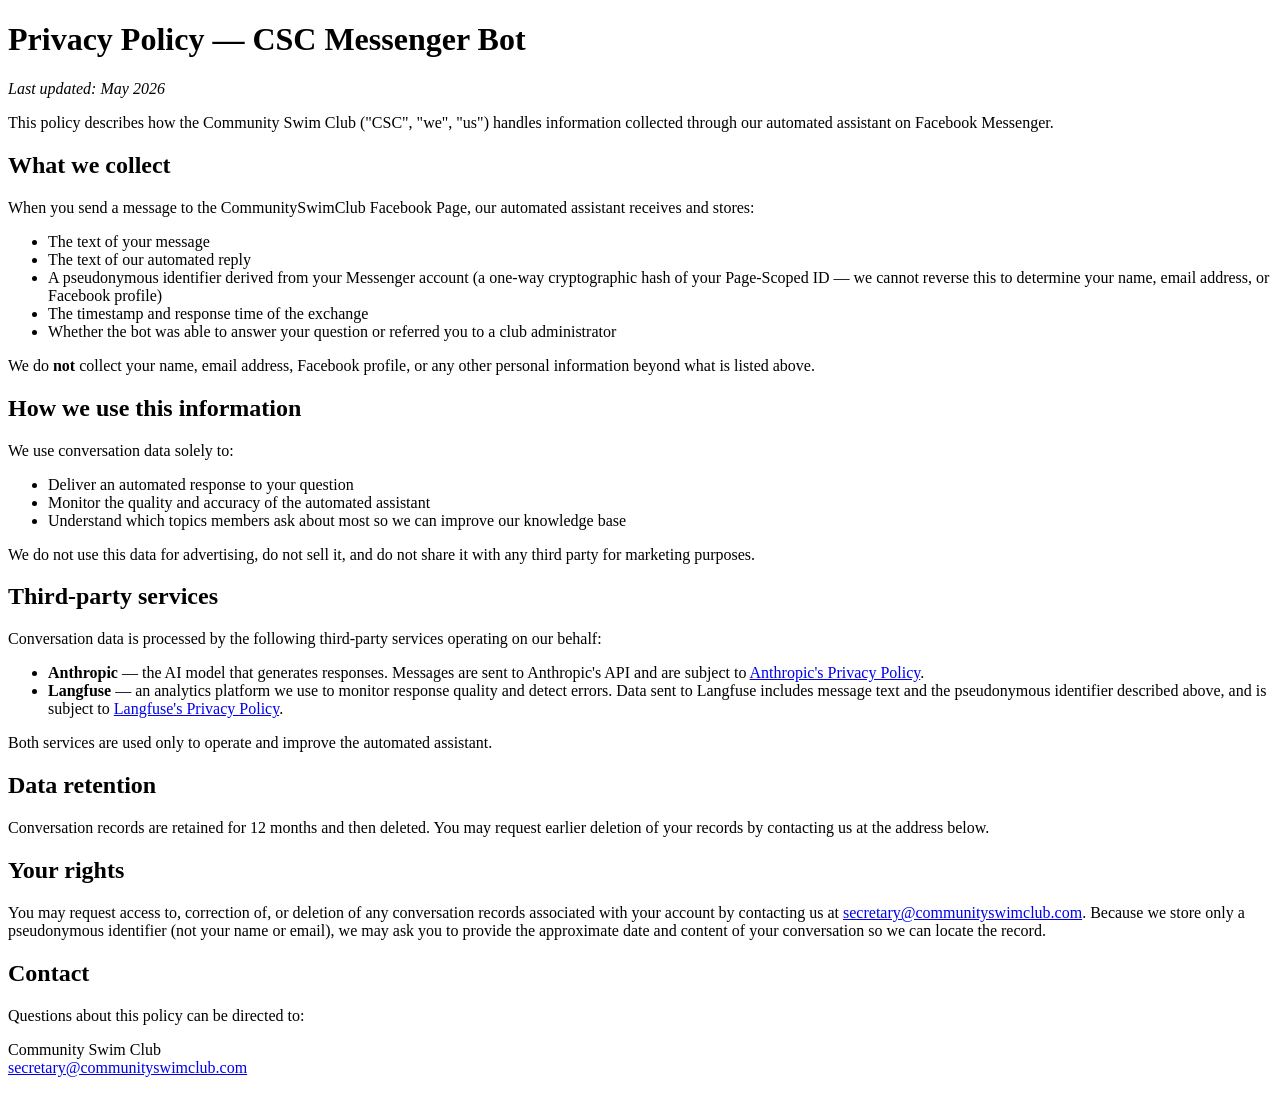
==== docs/privacy-policy.html @ 6b5609eb "Add privacy policy for Meta App Review HTML ready to publish at communityswimclub.com/privacy — requ" ====
<!DOCTYPE html>
<html lang="en">
<head>
  <meta charset="UTF-8">
  <title>Privacy Policy — CSC Messenger Bot</title>
</head>
<body>

<h1>Privacy Policy — CSC Messenger Bot</h1>
<p><em>Last updated: May 2026</em></p>

<p>This policy describes how the Community Swim Club ("CSC", "we", "us") handles
information collected through our automated assistant on Facebook Messenger.</p>

<h2>What we collect</h2>
<p>When you send a message to the CommunitySwimClub Facebook Page, our automated
assistant receives and stores:</p>
<ul>
  <li>The text of your message</li>
  <li>The text of our automated reply</li>
  <li>A pseudonymous identifier derived from your Messenger account (a one-way
      cryptographic hash of your Page-Scoped ID — we cannot reverse this to
      determine your name, email address, or Facebook profile)</li>
  <li>The timestamp and response time of the exchange</li>
  <li>Whether the bot was able to answer your question or referred you to a
      club administrator</li>
</ul>
<p>We do <strong>not</strong> collect your name, email address, Facebook profile,
or any other personal information beyond what is listed above.</p>

<h2>How we use this information</h2>
<p>We use conversation data solely to:</p>
<ul>
  <li>Deliver an automated response to your question</li>
  <li>Monitor the quality and accuracy of the automated assistant</li>
  <li>Understand which topics members ask about most so we can improve our
      knowledge base</li>
</ul>
<p>We do not use this data for advertising, do not sell it, and do not share it
with any third party for marketing purposes.</p>

<h2>Third-party services</h2>
<p>Conversation data is processed by the following third-party services operating
on our behalf:</p>
<ul>
  <li><strong>Anthropic</strong> — the AI model that generates responses.
      Messages are sent to Anthropic's API and are subject to
      <a href="https://www.anthropic.com/legal/privacy">Anthropic's Privacy Policy</a>.</li>
  <li><strong>Langfuse</strong> — an analytics platform we use to monitor response
      quality and detect errors. Data sent to Langfuse includes message text and
      the pseudonymous identifier described above, and is subject to
      <a href="https://langfuse.com/privacy">Langfuse's Privacy Policy</a>.</li>
</ul>
<p>Both services are used only to operate and improve the automated assistant.</p>

<h2>Data retention</h2>
<p>Conversation records are retained for 12 months and then deleted. You may
request earlier deletion of your records by contacting us at the address below.</p>

<h2>Your rights</h2>
<p>You may request access to, correction of, or deletion of any conversation
records associated with your account by contacting us at
<a href="mailto:secretary@communityswimclub.com">secretary@communityswimclub.com</a>.
Because we store only a pseudonymous identifier (not your name or email), we
may ask you to provide the approximate date and content of your conversation so
we can locate the record.</p>

<h2>Contact</h2>
<p>Questions about this policy can be directed to:</p>
<p>Community Swim Club<br>
<a href="mailto:secretary@communityswimclub.com">secretary@communityswimclub.com</a></p>

</body>
</html>
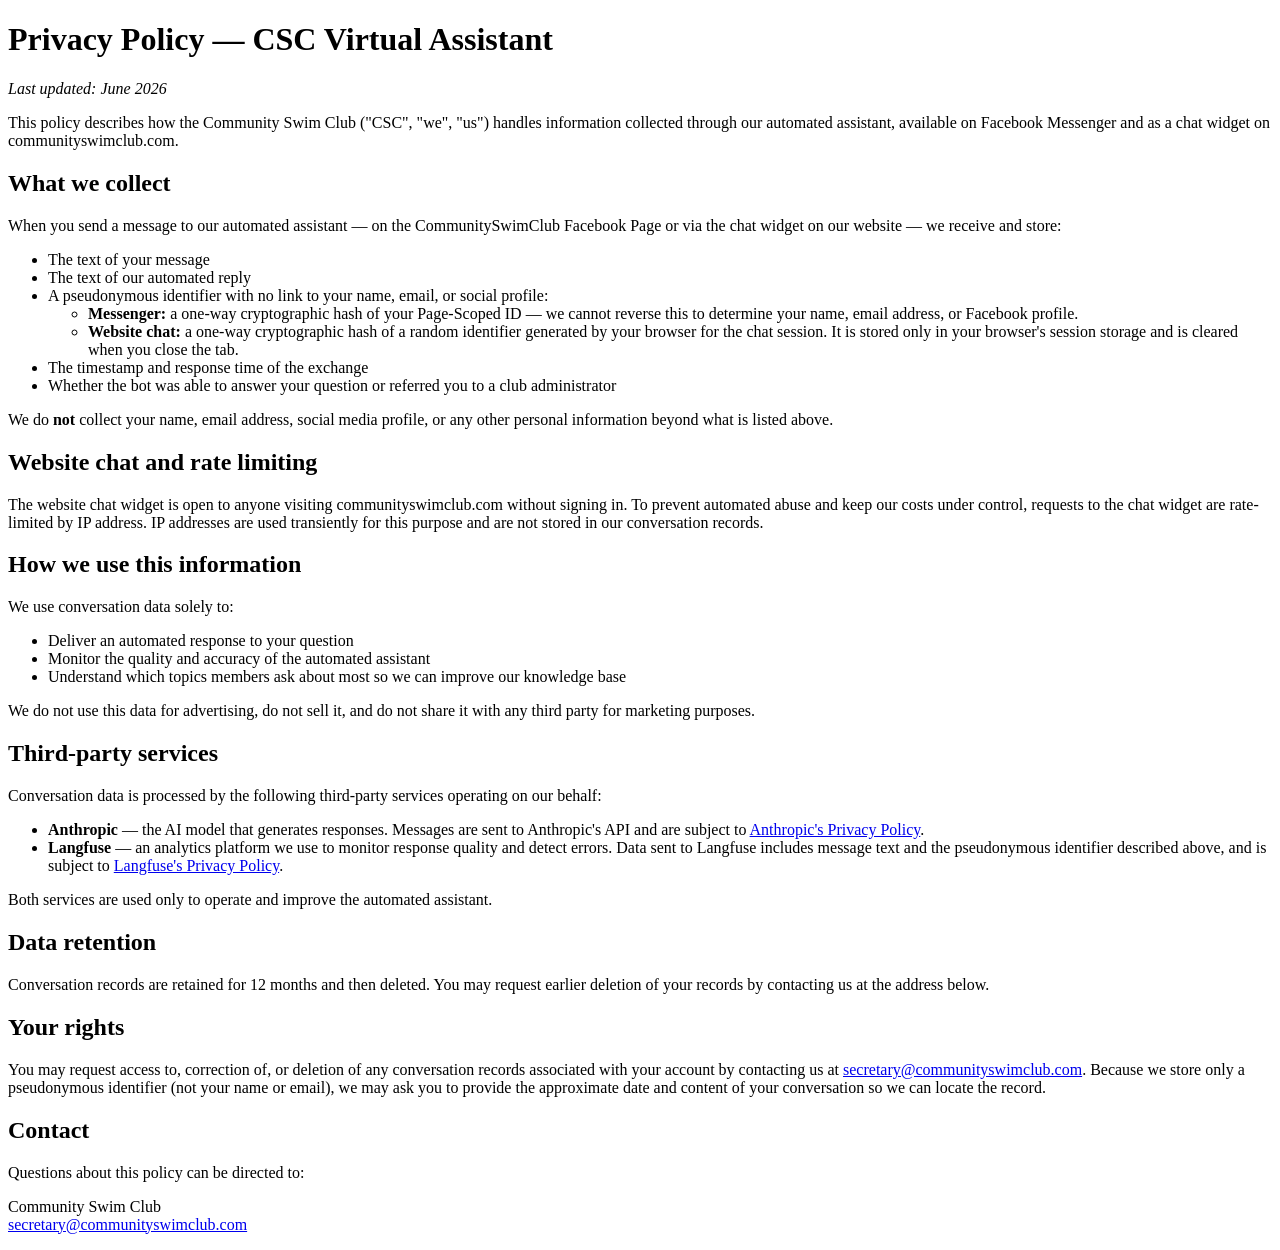
==== commit f7e5eacb: "Add embeddable website chat widget alongside Messenger Adds a same-origin /widget + /chat adapter fo" ====
--- a/docs/privacy-policy.html
+++ b/docs/privacy-policy.html
@@ -2,31 +2,48 @@
 <html lang="en">
 <head>
   <meta charset="UTF-8">
-  <title>Privacy Policy — CSC Messenger Bot</title>
+  <title>Privacy Policy — CSC Virtual Assistant</title>
 </head>
 <body>
 
-<h1>Privacy Policy — CSC Messenger Bot</h1>
-<p><em>Last updated: May 2026</em></p>
+<h1>Privacy Policy — CSC Virtual Assistant</h1>
+<p><em>Last updated: June 2026</em></p>
 
 <p>This policy describes how the Community Swim Club ("CSC", "we", "us") handles
-information collected through our automated assistant on Facebook Messenger.</p>
+information collected through our automated assistant, available on Facebook
+Messenger and as a chat widget on communityswimclub.com.</p>
 
 <h2>What we collect</h2>
-<p>When you send a message to the CommunitySwimClub Facebook Page, our automated
-assistant receives and stores:</p>
+<p>When you send a message to our automated assistant — on the CommunitySwimClub
+Facebook Page or via the chat widget on our website — we receive and store:</p>
 <ul>
   <li>The text of your message</li>
   <li>The text of our automated reply</li>
-  <li>A pseudonymous identifier derived from your Messenger account (a one-way
-      cryptographic hash of your Page-Scoped ID — we cannot reverse this to
-      determine your name, email address, or Facebook profile)</li>
+  <li>A pseudonymous identifier with no link to your name, email, or social
+      profile:
+    <ul>
+      <li><strong>Messenger:</strong> a one-way cryptographic hash of your
+          Page-Scoped ID — we cannot reverse this to determine your name,
+          email address, or Facebook profile.</li>
+      <li><strong>Website chat:</strong> a one-way cryptographic hash of a
+          random identifier generated by your browser for the chat session.
+          It is stored only in your browser's session storage and is cleared
+          when you close the tab.</li>
+    </ul>
+  </li>
   <li>The timestamp and response time of the exchange</li>
   <li>Whether the bot was able to answer your question or referred you to a
       club administrator</li>
 </ul>
-<p>We do <strong>not</strong> collect your name, email address, Facebook profile,
-or any other personal information beyond what is listed above.</p>
+<p>We do <strong>not</strong> collect your name, email address, social media
+profile, or any other personal information beyond what is listed above.</p>
+
+<h2>Website chat and rate limiting</h2>
+<p>The website chat widget is open to anyone visiting communityswimclub.com
+without signing in. To prevent automated abuse and keep our costs under
+control, requests to the chat widget are rate-limited by IP address. IP
+addresses are used transiently for this purpose and are not stored in our
+conversation records.</p>
 
 <h2>How we use this information</h2>
 <p>We use conversation data solely to:</p>
